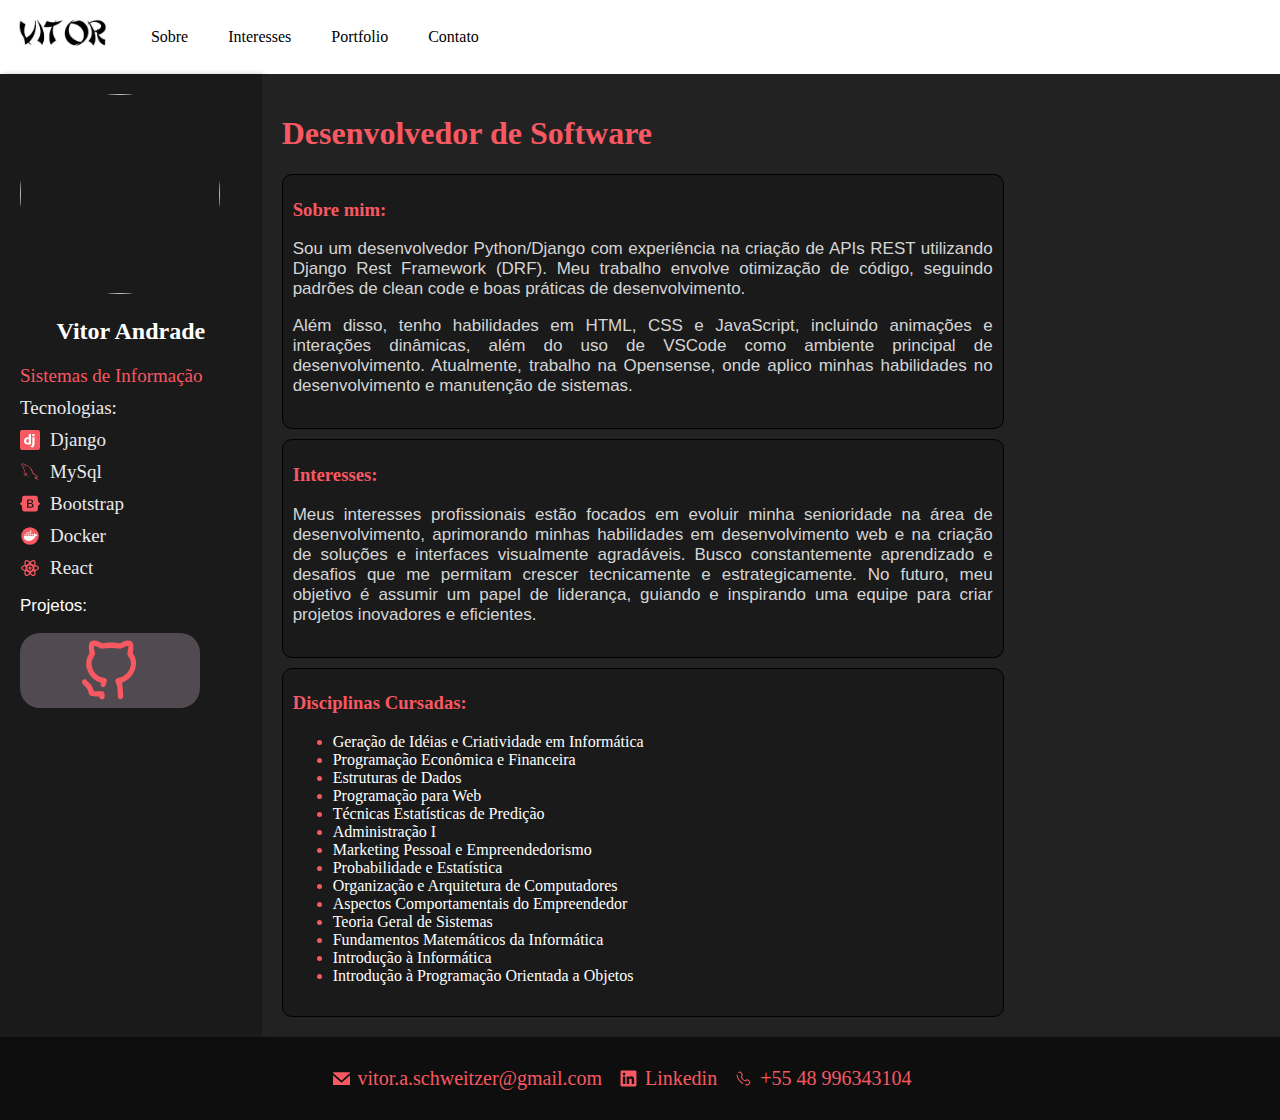
==== index.html @ ad3f9960 "commit_teste" ====
<!DOCTYPE html>
<html lang="pt-br">
<head>
    <meta charset="UTF-8">
    <meta name="viewport" content="width=device-width, initial-scale=1.0">
    <title>Portfolio</title>
    <link rel="stylesheet" href="style.css">
    <link rel="shortcut icon" type="imagex/png" href="https://img.freepik.com/fotos-premium/logotipo-da-letra-v-em-fundo-preto-letras-vermelhas-e-pretas_1308175-94205.jpg?semt=ais_hybrid">
</head>
<body>
<section>
    <header class="header">
        <div class="header-options-display">
            <div>
                <img class="nav-bar-logo" src="images\vitor-logo.JPG" alt="">
            </div>
            <div onclick="scrollto('sobre')">
                Sobre 
            </div>
            <div onclick="scrollto('interesses')">
                Interesses
            </div>
            <div>
                Portfolio
            </div>
            <div onclick="scrollto('contato')">
                Contato
            </div>
</div>
    </header>
</section>

<div class="d-flex h-100">
        <aside class="sidebar">
            <img src="https://avatars.githubusercontent.com/u/170037226?v=4" alt="" class="profile-picture">
            <h2 class="text-center">Vitor Andrade</h2>
            <ul>
                <li><a href="https://sin.ufsc.br" target="_blank" rel="noopener noreferrer"><span class="text-red">Sistemas de Informação</span> </a></li>
                <li ><a href="#">Tecnologias:</a></li>
                <li class="hover"><a href="#"><svg width="20px" height="20px" viewBox="0 0 256 256" version="1.1" xmlns="http://www.w3.org/2000/svg" xmlns:xlink="http://www.w3.org/1999/xlink" preserveAspectRatio="xMidYMid" fill="#000000"><g id="SVGRepo_bgCarrier" stroke-width="0"></g><g id="SVGRepo_tracerCarrier" stroke-linecap="round" stroke-linejoin="round"></g><g id="SVGRepo_iconCarrier"> <g> <rect fill="#f75862" x="0" y="0" width="256" height="256" rx="28"> </rect> <path d="M186.377012,94.197636 L186.377012,160.424478 C186.377012,183.243286 184.707519,194.187745 179.699037,203.649406 C175.060358,212.741266 168.937684,218.490548 156.323731,224.798721 L129.794937,212.183571 C142.410087,206.247593 148.531564,201.05481 152.427049,193.074749 C156.509231,184.91278 157.808923,175.451119 157.808923,150.593015 L157.808923,94.197636 L186.377012,94.197636 Z M140.928486,50.0787207 L140.928486,182.316986 C126.272844,185.099476 115.512688,186.212472 103.826231,186.212472 C68.9487718,186.212472 50.7686431,170.445031 50.7686431,140.205054 C50.7686431,111.079269 70.0629644,92.1583404 99.9295492,92.1583404 C104.567032,92.1583404 108.091519,92.5281423 112.359199,93.6411381 L112.359199,50.0787207 L140.928486,50.0787207 Z M102.713236,115.160254 C88.243093,115.160254 79.8944275,124.065418 79.8944275,139.647359 C79.8944275,154.860696 87.8720944,163.208164 102.527736,163.208164 C105.680028,163.208164 108.278215,163.022665 112.359199,162.467364 L112.359199,116.643052 C109.020212,115.531253 106.237722,115.160254 102.713236,115.160254 Z M186.377012,50.2307105 L186.377012,79.5419941 L157.808923,79.5419941 L157.808923,50.2307105 L186.377012,50.2307105 Z" fill="#FFFFFD"> </path> </g> </g></svg>Django</a></li>
                <li class="hover"><a href="#"><svg width="20px" height="20px" viewBox="0 0 32 32" xmlns="http://www.w3.org/2000/svg" fill="#000000"><g id="SVGRepo_bgCarrier" stroke-width="0"></g><g id="SVGRepo_tracerCarrier" stroke-linecap="round" stroke-linejoin="round"></g><g id="SVGRepo_iconCarrier"><title>file_type_mysql</title><path d="M8.785,6.865a3.055,3.055,0,0,0-.785.1V7h.038a6.461,6.461,0,0,0,.612.785c.154.306.288.611.441.917.019-.019.038-.039.038-.039a1.074,1.074,0,0,0,.4-.957,4.314,4.314,0,0,1-.23-.4c-.115-.191-.364-.287-.517-.44" style="fill:#f75862;fill-rule:evenodd"></path><path d="M27.78,23.553a8.849,8.849,0,0,0-3.712.536c-.287.115-.745.115-.785.478.154.153.172.4.307.613a4.467,4.467,0,0,0,.995,1.167c.4.306.8.611,1.225.879.745.461,1.588.728,2.314,1.187.422.268.842.612,1.264.9.21.153.343.4.611.5v-.058a3.844,3.844,0,0,0-.291-.613c-.191-.19-.383-.363-.575-.554a9.118,9.118,0,0,0-1.99-1.932c-.613-.422-1.953-1-2.2-1.7l-.039-.039a7.69,7.69,0,0,0,1.321-.308c.65-.172,1.243-.133,1.912-.3.307-.077.862-.268.862-.268v-.3c-.342-.34-.587-.795-.947-1.116a25.338,25.338,0,0,0-3.122-2.328c-.587-.379-1.344-.623-1.969-.946-.226-.114-.6-.17-.737-.36a7.594,7.594,0,0,1-.776-1.457c-.548-1.04-1.079-2.193-1.551-3.293a20.236,20.236,0,0,0-.965-2.157A19.078,19.078,0,0,0,11.609,5a9.07,9.07,0,0,0-2.421-.776c-.474-.02-.946-.057-1.419-.075A7.55,7.55,0,0,1,6.9,3.485C5.818,2.8,3.038,1.328,2.242,3.277,1.732,4.508,3,5.718,3.435,6.343A8.866,8.866,0,0,1,4.4,7.762c.133.322.171.663.3,1A22.556,22.556,0,0,0,5.687,11.3a8.946,8.946,0,0,0,.7,1.172c.153.209.417.3.474.645a5.421,5.421,0,0,0-.436,1.419,8.336,8.336,0,0,0,.549,6.358c.3.473,1.022,1.514,1.987,1.116.851-.34.662-1.419.908-2.364.056-.229.019-.379.132-.53V19.3s.483,1.061.723,1.6a10.813,10.813,0,0,0,2.4,2.59A3.514,3.514,0,0,1,14,24.657V25h.427A1.054,1.054,0,0,0,14,24.212a9.4,9.4,0,0,1-.959-1.16,24.992,24.992,0,0,1-2.064-3.519c-.3-.6-.553-1.258-.793-1.857-.11-.231-.11-.58-.295-.7a7.266,7.266,0,0,0-.884,1.313,11.419,11.419,0,0,0-.517,2.921c-.073.02-.037,0-.073.038-.589-.155-.792-.792-1.014-1.332a8.756,8.756,0,0,1-.166-5.164c.128-.405.683-1.681.461-2.068-.111-.369-.48-.58-.682-.871a7.767,7.767,0,0,1-.663-1.237C5.912,9.5,5.69,8.3,5.212,7.216a10.4,10.4,0,0,0-.921-1.489A9.586,9.586,0,0,1,3.276,4.22c-.092-.213-.221-.561-.074-.793a.3.3,0,0,1,.259-.252c.238-.212.921.058,1.16.174a9.2,9.2,0,0,1,1.824.967c.258.194.866.685.866.685h.18c.612.133,1.3.037,1.876.21a12.247,12.247,0,0,1,2.755,1.32,16.981,16.981,0,0,1,5.969,6.545c.23.439.327.842.537,1.3.4.94.9,1.9,1.3,2.814a12.578,12.578,0,0,0,1.36,2.564c.286.4,1.435.612,1.952.822a13.7,13.7,0,0,1,1.32.535c.651.4,1.3.861,1.913,1.3.305.23,1.262.708,1.32,1.091" style="fill:#f75862;fill-rule:evenodd"></path></g></svg>MySql</a></li>
                <li class="hover"><a href="#"><svg width="20px" height="20px" viewBox="0 0 24 24" fill="none" xmlns="http://www.w3.org/2000/svg"><g id="SVGRepo_bgCarrier" stroke-width="0"></g><g id="SVGRepo_tracerCarrier" stroke-linecap="round" stroke-linejoin="round"></g><g id="SVGRepo_iconCarrier"> <path fill-rule="evenodd" clip-rule="evenodd" d="M4.98488 2C3.61546 2 2.60217 3.19858 2.64753 4.49844C2.69105 5.74725 2.63451 7.36461 2.22732 8.68359C1.81892 10.0064 1.1282 10.8444 0 10.952V12.1666C1.1282 12.2742 1.81892 13.1122 2.22732 14.4351C2.63451 15.754 2.69105 17.3714 2.64753 18.6202C2.60217 19.9199 3.61546 21.1186 4.98508 21.1186H19.0169C20.3864 21.1186 21.3995 19.9201 21.3541 18.6202C21.3106 17.3714 21.3671 15.754 21.7743 14.4351C22.1829 13.1122 22.8718 12.2742 24 12.1666V10.952C22.8718 10.8444 22.1829 10.0064 21.7743 8.68359C21.3671 7.36481 21.3106 5.74725 21.3541 4.49844C21.3995 3.19878 20.3864 2 19.0169 2H4.98468H4.98488ZM16.2712 13.7687C16.2712 15.5586 14.9361 16.6441 12.7206 16.6441H8.94915C8.84127 16.6441 8.7378 16.6012 8.66152 16.5249C8.58523 16.4486 8.54237 16.3452 8.54237 16.2373V6.88136C8.54237 6.77347 8.58523 6.67001 8.66152 6.59372C8.7378 6.51743 8.84127 6.47458 8.94915 6.47458H12.6991C14.5464 6.47458 15.7588 7.47525 15.7588 9.01166C15.7588 10.09 14.9433 11.0555 13.9041 11.2245V11.2809C15.3187 11.4361 16.2712 12.4156 16.2712 13.7687ZM12.3094 7.76407H10.1589V10.8015H11.9701C13.3702 10.8015 14.1423 10.2377 14.1423 9.2299C14.1423 8.28556 13.4784 7.76407 12.3094 7.76407ZM10.1589 12.0068V15.3542H12.3885C13.8462 15.3542 14.6184 14.7692 14.6184 13.6699C14.6184 12.5704 13.8246 12.0066 12.2947 12.0066H10.1589V12.0068Z" fill="#f75862"></path> </g></svg>Bootstrap</a></li>
                <li class="hover"><a href="#"><svg width="20px" height="20px" viewBox="0 0 32 32" fill="none" xmlns="http://www.w3.org/2000/svg"><g id="SVGRepo_bgCarrier" stroke-width="0"></g><g id="SVGRepo_tracerCarrier" stroke-linecap="round" stroke-linejoin="round"></g><g id="SVGRepo_iconCarrier"> <circle cx="16" cy="16" r="14" fill="#f75862"></circle> <path d="M18 7H16V9H18V7Z" fill="white"></path> <path d="M10 10H12V12H10V10Z" fill="white"></path> <path d="M6.00155 16.9414C6.17244 19.8427 7.90027 24 14 24C20.8 24 23.8333 19 24.5 16.5C25.3333 16.5 27.2 16 28 14C27.5 13.5 25.5 13.5 24.5 14C24.5 13.2 24 11.5 23 11C22.3333 11.6667 21.3 13.4 22.5 15C22 16 20.6667 16 20 16H6.9429C6.41342 16 5.97041 16.4128 6.00155 16.9414Z" fill="white"></path> <path d="M9 13H7V15H9V13Z" fill="white"></path> <path d="M10 13H12V15H10V13Z" fill="white"></path> <path d="M15 13H13V15H15V13Z" fill="white"></path> <path d="M16 13H18V15H16V13Z" fill="white"></path> <path d="M21 13H19V15H21V13Z" fill="white"></path> <path d="M15 10H13V12H15V10Z" fill="white"></path> <path d="M16 10H18V12H16V10Z" fill="white"></path> </g></svg>Docker</a></li>
                <li class="hover"><a href="#"><svg width="20px" height="20px" viewBox="0 0 24 24" xmlns="http://www.w3.org/2000/svg" fill="#f75862"><g id="SVGRepo_bgCarrier" stroke-width="0"></g><g id="SVGRepo_tracerCarrier" stroke-linecap="round" stroke-linejoin="round"></g><g id="SVGRepo_iconCarrier"> <title>react</title> <rect width="24" height="24" fill="none"></rect> <path d="M12,10.11A1.87,1.87,0,1,1,10.13,12,1.88,1.88,0,0,1,12,10.11M7.37,20c.63.38,2-.2,3.6-1.7a24.22,24.22,0,0,1-1.51-1.9A22.7,22.7,0,0,1,7.06,16c-.51,2.14-.32,3.61.31,4m.71-5.74-.29-.51a7.91,7.91,0,0,0-.29.86c.27.06.57.11.88.16l-.3-.51m6.54-.76.81-1.5-.81-1.5c-.3-.53-.62-1-.91-1.47C13.17,9,12.6,9,12,9s-1.17,0-1.71,0c-.29.47-.61.94-.91,1.47L8.57,12l.81,1.5c.3.53.62,1,.91,1.47.54,0,1.11,0,1.71,0s1.17,0,1.71,0c.29-.47.61-.94.91-1.47M12,6.78c-.19.22-.39.45-.59.72h1.18c-.2-.27-.4-.5-.59-.72m0,10.44c.19-.22.39-.45.59-.72H11.41c.2.27.4.5.59.72M16.62,4c-.62-.38-2,.2-3.59,1.7a24.22,24.22,0,0,1,1.51,1.9,22.7,22.7,0,0,1,2.4.36c.51-2.14.32-3.61-.32-4m-.7,5.74.29.51a7.91,7.91,0,0,0,.29-.86c-.27-.06-.57-.11-.88-.16l.3.51m1.45-7c1.47.84,1.63,3.05,1,5.63,2.54.75,4.37,2,4.37,3.68s-1.83,2.93-4.37,3.68c.62,2.58.46,4.79-1,5.63s-3.45-.12-5.37-1.95c-1.92,1.83-3.91,2.79-5.38,1.95s-1.62-3-1-5.63c-2.54-.75-4.37-2-4.37-3.68S3.08,9.07,5.62,8.32c-.62-2.58-.46-4.79,1-5.63s3.46.12,5.38,1.95c1.92-1.83,3.91-2.79,5.37-1.95M17.08,12A22.51,22.51,0,0,1,18,14.26c2.1-.63,3.28-1.53,3.28-2.26S20.07,10.37,18,9.74A22.51,22.51,0,0,1,17.08,12M6.92,12A22.51,22.51,0,0,1,6,9.74c-2.1.63-3.28,1.53-3.28,2.26S3.93,13.63,6,14.26A22.51,22.51,0,0,1,6.92,12m9,2.26-.3.51c.31,0,.61-.1.88-.16a7.91,7.91,0,0,0-.29-.86l-.29.51M13,18.3c1.59,1.5,3,2.08,3.59,1.7s.83-1.82.32-4a22.7,22.7,0,0,1-2.4.36A24.22,24.22,0,0,1,13,18.3M8.08,9.74l.3-.51c-.31,0-.61.1-.88.16a7.91,7.91,0,0,0,.29.86l.29-.51M11,5.7C9.38,4.2,8,3.62,7.37,4s-.82,1.82-.31,4a22.7,22.7,0,0,1,2.4-.36A24.22,24.22,0,0,1,11,5.7Z"></path> </g></svg>React</a></li>
            </ul>
<p>Projetos:</p>

            <a href="https://github.com/VitorAndradeSchweitzer" target="_blank" rel="noopener noreferrer" class="profile-tech-expose pulse">
<svg width="64px" height="64px" viewBox="0 0 24 24" fill="none" xmlns="http://www.w3.org/2000/svg"><g id="SVGRepo_bgCarrier" stroke-width="0"></g><g id="SVGRepo_tracerCarrier" stroke-linecap="round" stroke-linejoin="round"></g><g id="SVGRepo_iconCarrier"> <path d="M4.0744 2.9938C4.13263 1.96371 4.37869 1.51577 5.08432 1.15606C5.84357 0.768899 7.04106 0.949072 8.45014 1.66261C9.05706 1.97009 9.11886 1.97635 10.1825 1.83998C11.5963 1.65865 13.4164 1.65929 14.7213 1.84164C15.7081 1.97954 15.7729 1.97265 16.3813 1.66453C18.3814 0.651679 19.9605 0.71795 20.5323 1.8387C20.8177 2.39812 20.8707 3.84971 20.6494 5.04695C20.5267 5.71069 20.5397 5.79356 20.8353 6.22912C22.915 9.29385 21.4165 14.2616 17.8528 16.1155C17.5801 16.2574 17.3503 16.3452 17.163 16.4167C16.5879 16.6363 16.4133 16.703 16.6247 17.7138C16.7265 18.2 16.8491 19.4088 16.8973 20.4002C16.9844 22.1922 16.9831 22.2047 16.6688 22.5703C16.241 23.0676 15.6244 23.076 15.2066 22.5902C14.9341 22.2734 14.9075 22.1238 14.9075 20.9015C14.9075 19.0952 14.7095 17.8946 14.2417 16.8658C13.6854 15.6415 14.0978 15.185 15.37 14.9114C17.1383 14.531 18.5194 13.4397 19.2892 11.8146C20.0211 10.2698 20.1314 8.13501 18.8082 6.83668C18.4319 6.3895 18.4057 5.98446 18.6744 4.76309C18.7748 4.3066 18.859 3.71768 18.8615 3.45425C18.8653 3.03823 18.8274 2.97541 18.5719 2.97541C18.4102 2.97541 17.7924 3.21062 17.1992 3.49805L16.2524 3.95695C16.1663 3.99866 16.07 4.0147 15.975 4.0038C13.5675 3.72746 11.2799 3.72319 8.86062 4.00488C8.76526 4.01598 8.66853 3.99994 8.58215 3.95802L7.63585 3.49882C7.04259 3.21087 6.42482 2.97541 6.26317 2.97541C5.88941 2.97541 5.88379 3.25135 6.22447 4.89078C6.43258 5.89203 6.57262 6.11513 5.97101 6.91572C5.06925 8.11576 4.844 9.60592 5.32757 11.1716C5.93704 13.1446 7.4295 14.4775 9.52773 14.9222C10.7926 15.1903 11.1232 15.5401 10.6402 16.9905C10.26 18.1319 10.0196 18.4261 9.46707 18.4261C8.72365 18.4261 8.25796 17.7821 8.51424 17.1082C8.62712 16.8112 8.59354 16.7795 7.89711 16.5255C5.77117 15.7504 4.14514 14.0131 3.40172 11.7223C2.82711 9.95184 3.07994 7.64739 4.00175 6.25453C4.31561 5.78028 4.32047 5.74006 4.174 4.83217C4.09113 4.31822 4.04631 3.49103 4.0744 2.9938Z" fill="#f75862"></path> <path d="M3.33203 15.9454C3.02568 15.4859 2.40481 15.3617 1.94528 15.6681C1.48576 15.9744 1.36158 16.5953 1.66793 17.0548C1.8941 17.3941 2.16467 17.6728 2.39444 17.9025C2.4368 17.9449 2.47796 17.9858 2.51815 18.0257C2.71062 18.2169 2.88056 18.3857 3.05124 18.5861C3.42875 19.0292 3.80536 19.626 4.0194 20.6962C4.11474 21.1729 4.45739 21.4297 4.64725 21.5419C4.85315 21.6635 5.07812 21.7352 5.26325 21.7819C5.64196 21.8774 6.10169 21.927 6.53799 21.9559C7.01695 21.9877 7.53592 21.998 7.99999 22.0008C8.00033 22.5527 8.44791 23.0001 8.99998 23.0001C9.55227 23.0001 9.99998 22.5524 9.99998 22.0001V21.0001C9.99998 20.4478 9.55227 20.0001 8.99998 20.0001C8.90571 20.0001 8.80372 20.0004 8.69569 20.0008C8.10883 20.0026 7.34388 20.0049 6.67018 19.9603C6.34531 19.9388 6.07825 19.9083 5.88241 19.871C5.58083 18.6871 5.09362 17.8994 4.57373 17.2891C4.34391 17.0194 4.10593 16.7834 3.91236 16.5914C3.87612 16.5555 3.84144 16.5211 3.80865 16.4883C3.5853 16.265 3.4392 16.1062 3.33203 15.9454Z" fill="#f75862"></path> </g></svg>
            </a>
        </aside>



<main class="section w-100">
        <div class="d-flex">
            <section class="profile-resum" id="sobre">
                    <h1 class="text-red text-bold"><b> Desenvolvedor de Software </b> </h1>
                    <section class="profile-resum-section">
                    <h3 class="text-red ">Sobre mim:</h3>
                    <div class="text-content">
                    <p class="text-muted">Sou um desenvolvedor Python/Django com experiência na criação de APIs REST utilizando Django Rest Framework (DRF). Meu trabalho envolve otimização de código, seguindo padrões de clean code e boas práticas de desenvolvimento.</p>
                <p class="text-muted">Além disso, tenho habilidades em HTML, CSS e JavaScript, incluindo animações e interações dinâmicas, além do uso de VSCode como ambiente principal de desenvolvimento. Atualmente, trabalho na Opensense, onde aplico minhas habilidades no desenvolvimento e manutenção de sistemas.</p>     
            </div>
        </section>

        <section class="profile-resum-section" id="interesses">
            <h3 class="text-red ">Interesses:</h3>
            <div class="text-content">
            <p class="text-muted">Meus interesses profissionais estão focados em evoluir minha senioridade na área de desenvolvimento, aprimorando minhas habilidades em desenvolvimento web e na criação de soluções e interfaces visualmente agradáveis. Busco constantemente aprendizado e desafios que me permitam crescer tecnicamente e estrategicamente. No futuro, meu objetivo é assumir um papel de liderança, guiando e inspirando uma equipe para criar projetos inovadores e eficientes.</p>
    </div>
</section>

<section class="profile-resum-section">
    <h3 class="text-red ">Disciplinas Cursadas:</h3>
    <ul class="ul-courses">
        <li>Geração de Idéias e Criatividade em Informática</li>
        <li>Programação Econômica e Financeira</li>
        <li>Estruturas de Dados</li>
        <li>Programação para Web</li>
        <li>Técnicas Estatísticas de Predição</li>
        <li>Administração I</li>
        <li>Marketing Pessoal e Empreendedorismo</li>
        <li>Probabilidade e Estatística</li>
        <li>Organização e Arquitetura de Computadores</li>
        <li>Aspectos Comportamentais do Empreendedor</li>
        <li>Teoria Geral de Sistemas</li>
        <li>Fundamentos Matemáticos da Informática</li>
        <li>Introdução à Informática</li>
        <li>Introdução à Programação Orientada a Objetos</li>
    </ul>



        </div>


    </main>

</div>
<section>
    <footer class="footer " id="contato">
        <div class="display-footer-cotent text-red footer-text">
  
            <a target="_blank" rel="noopener noreferrer" href="https://www.linkedin.com/in/vitorandradeschweitzer/" class="display-footer-text link-no-detail hover"><svg class="svg-footer-ajust" width="17px" height="17px" viewBox="0 -2.5 20 20" version="1.1" xmlns="http://www.w3.org/2000/svg" xmlns:xlink="http://www.w3.org/1999/xlink" fill="#000000"><g id="SVGRepo_bgCarrier" stroke-width="0"></g><g id="SVGRepo_tracerCarrier" stroke-linecap="round" stroke-linejoin="round"></g><g id="SVGRepo_iconCarrier"> <title>email [#1572]</title> <desc>Created with Sketch.</desc> <defs> </defs> <g id="Page-1" stroke="none" stroke-width="1" fill="none" fill-rule="evenodd"> <g id="Dribbble-Light-Preview" transform="translate(-340.000000, -922.000000)" fill="#f75862"> <g id="icons" transform="translate(56.000000, 160.000000)"> <path d="M294,774.474 L284,765.649 L284,777 L304,777 L304,765.649 L294,774.474 Z M294.001,771.812 L284,762.981 L284,762 L304,762 L304,762.981 L294.001,771.812 Z" id="email-[#1572]"> </path> </g> </g> </g> </g></svg>vitor.a.schweitzer@gmail.com</a>
            <a target="_blank" rel="noopener noreferrer" href="https://www.linkedin.com/in/vitorandradeschweitzer/" class="display-footer-text link-no-detail hover"><svg fill="#f75862" width="17px" height="17px" viewBox="0 0 32 32" version="1.1" xmlns="http://www.w3.org/2000/svg"><g id="SVGRepo_bgCarrier" stroke-width="0"></g><g id="SVGRepo_tracerCarrier" stroke-linecap="round" stroke-linejoin="round"></g><g id="SVGRepo_iconCarrier"> <title>linkedin</title> <path d="M28.778 1.004h-25.56c-0.008-0-0.017-0-0.027-0-1.199 0-2.172 0.964-2.186 2.159v25.672c0.014 1.196 0.987 2.161 2.186 2.161 0.010 0 0.019-0 0.029-0h25.555c0.008 0 0.018 0 0.028 0 1.2 0 2.175-0.963 2.194-2.159l0-0.002v-25.67c-0.019-1.197-0.994-2.161-2.195-2.161-0.010 0-0.019 0-0.029 0h0.001zM9.9 26.562h-4.454v-14.311h4.454zM7.674 10.293c-1.425 0-2.579-1.155-2.579-2.579s1.155-2.579 2.579-2.579c1.424 0 2.579 1.154 2.579 2.578v0c0 0.001 0 0.002 0 0.004 0 1.423-1.154 2.577-2.577 2.577-0.001 0-0.002 0-0.003 0h0zM26.556 26.562h-4.441v-6.959c0-1.66-0.034-3.795-2.314-3.795-2.316 0-2.669 1.806-2.669 3.673v7.082h-4.441v-14.311h4.266v1.951h0.058c0.828-1.395 2.326-2.315 4.039-2.315 0.061 0 0.121 0.001 0.181 0.003l-0.009-0c4.5 0 5.332 2.962 5.332 6.817v7.855z"></path> </g></svg>Linkedin</a>
            <div  class="display-footer-text link-no-detail hover"><svg width="17px" height="17px" viewBox="0 0 24 24" fill="none" xmlns="http://www.w3.org/2000/svg"><g id="SVGRepo_bgCarrier" stroke-width="0"></g><g id="SVGRepo_tracerCarrier" stroke-linecap="round" stroke-linejoin="round"></g><g id="SVGRepo_iconCarrier"> <path d="M15.1008 15.0272L15.6446 15.5437V15.5437L15.1008 15.0272ZM15.5562 14.5477L15.0124 14.0312V14.0312L15.5562 14.5477ZM17.9729 14.2123L17.5987 14.8623H17.5987L17.9729 14.2123ZM19.8834 15.312L19.5092 15.962L19.8834 15.312ZM20.4217 18.7584L20.9655 19.275L20.9655 19.2749L20.4217 18.7584ZM19.0012 20.254L18.4574 19.7375L19.0012 20.254ZM17.6763 20.9631L17.75 21.7095L17.6763 20.9631ZM7.8154 16.4752L8.3592 15.9587L7.8154 16.4752ZM3.75185 6.92574C3.72965 6.51212 3.37635 6.19481 2.96273 6.21701C2.54911 6.23921 2.23181 6.59252 2.25401 7.00613L3.75185 6.92574ZM9.19075 8.80507L9.73454 9.32159L9.19075 8.80507ZM9.47756 8.50311L10.0214 9.01963L9.47756 8.50311ZM9.63428 5.6931L10.2467 5.26012L9.63428 5.6931ZM8.3733 3.90961L7.7609 4.3426V4.3426L8.3733 3.90961ZM4.7177 3.09213C4.43244 3.39246 4.44465 3.86717 4.74498 4.15244C5.04531 4.4377 5.52002 4.42549 5.80529 4.12516L4.7177 3.09213ZM11.0632 13.0559L11.607 12.5394L11.0632 13.0559ZM10.6641 19.8123C11.0148 20.0327 11.4778 19.9271 11.6982 19.5764C11.9186 19.2257 11.8129 18.7627 11.4622 18.5423L10.6641 19.8123ZM15.113 20.0584C14.7076 19.9735 14.3101 20.2334 14.2252 20.6388C14.1403 21.0442 14.4001 21.4417 14.8056 21.5266L15.113 20.0584ZM15.6446 15.5437L16.1 15.0642L15.0124 14.0312L14.557 14.5107L15.6446 15.5437ZM17.5987 14.8623L19.5092 15.962L20.2575 14.662L18.347 13.5623L17.5987 14.8623ZM19.8779 18.2419L18.4574 19.7375L19.545 20.7705L20.9655 19.275L19.8779 18.2419ZM8.3592 15.9587C4.48307 11.8778 3.83289 8.43556 3.75185 6.92574L2.25401 7.00613C2.35326 8.85536 3.13844 12.6403 7.27161 16.9917L8.3592 15.9587ZM9.73454 9.32159L10.0214 9.01963L8.93377 7.9866L8.64695 8.28856L9.73454 9.32159ZM10.2467 5.26012L8.98569 3.47663L7.7609 4.3426L9.02189 6.12608L10.2467 5.26012ZM9.19075 8.80507C8.64695 8.28856 8.64626 8.28929 8.64556 8.29002C8.64533 8.29028 8.64463 8.29102 8.64415 8.29152C8.6432 8.29254 8.64223 8.29357 8.64125 8.29463C8.63928 8.29675 8.63724 8.29896 8.63515 8.30127C8.63095 8.30588 8.6265 8.31087 8.62182 8.31625C8.61247 8.32701 8.60219 8.33931 8.5912 8.3532C8.56922 8.38098 8.54435 8.41511 8.51826 8.45588C8.46595 8.53764 8.40921 8.64531 8.36117 8.78033C8.26346 9.0549 8.21022 9.4185 8.27675 9.87257C8.40746 10.7647 8.99202 11.9644 10.5194 13.5724L11.607 12.5394C10.1793 11.0363 9.82765 10.1106 9.7609 9.65511C9.72871 9.43536 9.76142 9.31957 9.77436 9.28321C9.78163 9.26277 9.78639 9.25709 9.78174 9.26437C9.77948 9.26789 9.77498 9.27451 9.76742 9.28407C9.76363 9.28885 9.75908 9.29437 9.75364 9.30063C9.75092 9.30375 9.74798 9.30706 9.7448 9.31056C9.74321 9.31231 9.74156 9.3141 9.73985 9.31594C9.739 9.31686 9.73813 9.31779 9.73724 9.31873C9.7368 9.3192 9.73612 9.31992 9.7359 9.32015C9.73522 9.32087 9.73454 9.32159 9.19075 8.80507ZM10.5194 13.5724C12.0422 15.1757 13.1924 15.806 14.0699 15.9485C14.5201 16.0216 14.8846 15.9632 15.1606 15.8544C15.2955 15.8012 15.4023 15.7387 15.4824 15.6819C15.5223 15.6535 15.5556 15.6266 15.5825 15.6031C15.5959 15.5913 15.6078 15.5803 15.6181 15.5703C15.6233 15.5654 15.628 15.5606 15.6324 15.5562C15.6346 15.554 15.6368 15.5518 15.6388 15.5497C15.6398 15.5487 15.6408 15.5477 15.6417 15.5467C15.6422 15.5462 15.6429 15.5454 15.6432 15.5452C15.6439 15.5444 15.6446 15.5437 15.1008 15.0272C14.557 14.5107 14.5577 14.51 14.5583 14.5093C14.5586 14.509 14.5592 14.5083 14.5597 14.5078C14.5606 14.5069 14.5615 14.506 14.5623 14.5051C14.5641 14.5033 14.5658 14.5015 14.5675 14.4998C14.5708 14.4965 14.574 14.4933 14.577 14.4904C14.5831 14.4846 14.5885 14.4796 14.5933 14.4754C14.6029 14.467 14.61 14.4616 14.6146 14.4584C14.6239 14.4517 14.623 14.454 14.6102 14.459C14.5909 14.4666 14.5001 14.4987 14.3103 14.4679C13.9078 14.4025 13.0391 14.0472 11.607 12.5394L10.5194 13.5724ZM8.98569 3.47663C7.9721 2.04305 5.94388 1.80119 4.7177 3.09213L5.80529 4.12516C6.32812 3.57471 7.24855 3.61795 7.7609 4.3426L8.98569 3.47663ZM18.4574 19.7375C18.1783 20.0313 17.8864 20.1887 17.6026 20.2167L17.75 21.7095C18.497 21.6357 19.1016 21.2373 19.545 20.7705L18.4574 19.7375ZM10.0214 9.01963C10.9889 8.00095 11.0574 6.40678 10.2467 5.26012L9.02189 6.12608C9.44404 6.72315 9.3793 7.51753 8.93377 7.9866L10.0214 9.01963ZM19.5092 15.962C20.3301 16.4345 20.4907 17.5968 19.8779 18.2419L20.9655 19.2749C22.2705 17.901 21.8904 15.6019 20.2575 14.662L19.5092 15.962ZM16.1 15.0642C16.4854 14.6584 17.086 14.5672 17.5987 14.8623L18.347 13.5623C17.2485 12.93 15.8862 13.1113 15.0124 14.0312L16.1 15.0642ZM11.4622 18.5423C10.4785 17.9241 9.43149 17.0876 8.3592 15.9587L7.27161 16.9917C8.42564 18.2067 9.56897 19.1241 10.6641 19.8123L11.4622 18.5423ZM17.6026 20.2167C17.0561 20.2707 16.1912 20.2842 15.113 20.0584L14.8056 21.5266C16.0541 21.788 17.0742 21.7762 17.75 21.7095L17.6026 20.2167Z" fill="#f75862"></path> </g></svg>+55 48 996343104</div>
            <div></div>
            <div></div>
        </div>
    </footer>
</section>
</body>

<script>
    function scrollto(id){
    element = document.getElementById(id)
    element.scrollIntoView({ behavior: "smooth", block: "start", inline: "nearest" });
    }
</script>
</html>
---- style.css ----
html, body {
    height: 100%;
    margin: 0;
    padding: 0;
}

p{
    font-size: 17px;
    font-family: sans-serif;
}

ul li{

    color:white
}

table tr th {
    color: #f75862
}

table tr td {
    color: white
}

ul li a{
    text-decoration: none;
    font-size: 18px;
    color: white;
}

.w-100{
    width: 100%;
}
.h-100{
    height: fit-content;
}


.text-white{
    color: white;
}

.text-muted{
    color: rgb(213, 213, 213);
}

.text-red{
    color: #f75862;
}

.text-center{
    text-align: center;
}

.text-subtitle{
    font-size: large;
}

.section{
    padding: 20px;
    background-color: #222222
}


.nav-bar-logo{
    max-width: 200px;
    max-height: 40px;
}

.profile-picture {
    width: 200px;
    height: 200px;
    border-radius: 50%;
    /* shape-outside: circle(50%);
    float: left; 
    margin-right: 20px;  */
}

.text-content {
    text-align: justify;
    max-width: 700px;
}

.header{
    display: block;
    padding: 15px;
    box-shadow: 10px 10px 10px rgba(0, 0, 0, 0.122);

}

.header-options-display{
    display: flex;
    flex-direction: row;
    gap: 40px;
    align-items: center;
    

}

.header-options-display div{
    cursor: pointer;
    transition: ease-in-out 0.15s;
}

.header-options-display div:hover{
    color: red;
}

.d-flex{
    display: flex;
}

.profile-tech-expose{
    margin-top: 5px;
    cursor: pointer;
    background-color: rgb(208, 184, 208, 0.3);
    border-radius: 20px;
    max-width: 180px;
    height: 75px;
    backdrop-filter: blur(10px);
    display: flex;
    justify-content: center;
    align-items: center;
    transition: ease-in-out 0.3s;
    box-shadow: 0 0 0 0 rgba(222, 84, 72, 1);
    transform: scale(1);
    animation: pulse 2s infinite;
}

.profile-tech-expose:hover{
    transform: scale(1.05);
}



@keyframes pulse {
    0% {
        transform: scale(0.95);
        box-shadow: 0 0 0 0 rgba(222, 84, 72, 0.7);
    }

    70% {
        transform: scale(1);
        box-shadow: 0 0 0 15px rgba(222, 84, 72, 0);
    }

    100% {
        transform: scale(0.95);
        box-shadow: 0 0 0 0 rgba(222, 84, 72, 0);
    }
}           
    


.sidebar {
    width: 290px;
    max-height: 150vh; 
    background: #1a1a1a;
    color: white;
    padding: 20px;
    box-shadow: 2px 0 5px rgba(0, 0, 0, 0.2);
}




.sidebar ul {
    list-style: none; 
    padding: 0;
    margin: 0;
}

.sidebar ul li {
    margin: 10px 0;
}

.sidebar ul li a {
    text-decoration: none;
    color: #eaeaea;
    font-size: 19px;
    display: flex;
    align-items: center; 
    gap: 10px; 
}

.sidebar ul li a svg {
    width: 20px;
    height: 20px;
    fill: #f75862; 
}

.ul-courses li::marker{
    color: #f75862; 
}


.profile-resum-section{
    margin-top: 10px;
    padding: 5px 10px 15px 10px;

    background-color: #1a1a1a;
    border-radius: 10px;
    border: 1px solid black;
    transition: ease-in-out 0.3s;
}

.profile-resum-section:hover{
    transform: scale(1.04);
    
    border: 1px solid #f75862;

}


.footer{
    display: block;
 
    
    padding: 30px 20px;
    background-color: #0e0e0e;
}

.display-footer-cotent{
    display: flex;
    align-items: center;
    justify-content: center;
    gap: 18px;
}

.display-footer-text{
    display: flex;
    align-items: center;
    justify-content: center;
    gap: 8px;
    cursor: pointer;
}
.footer-text{
    font-size: 20px;
}

.hover{
    transition: ease-in-out 0.4s;
}

.hover:hover{
    transform: scale(1.09);
    filter: brightness(1.33);
}

.link-no-detail{
    text-decoration: none;
    color: #f75862;
}
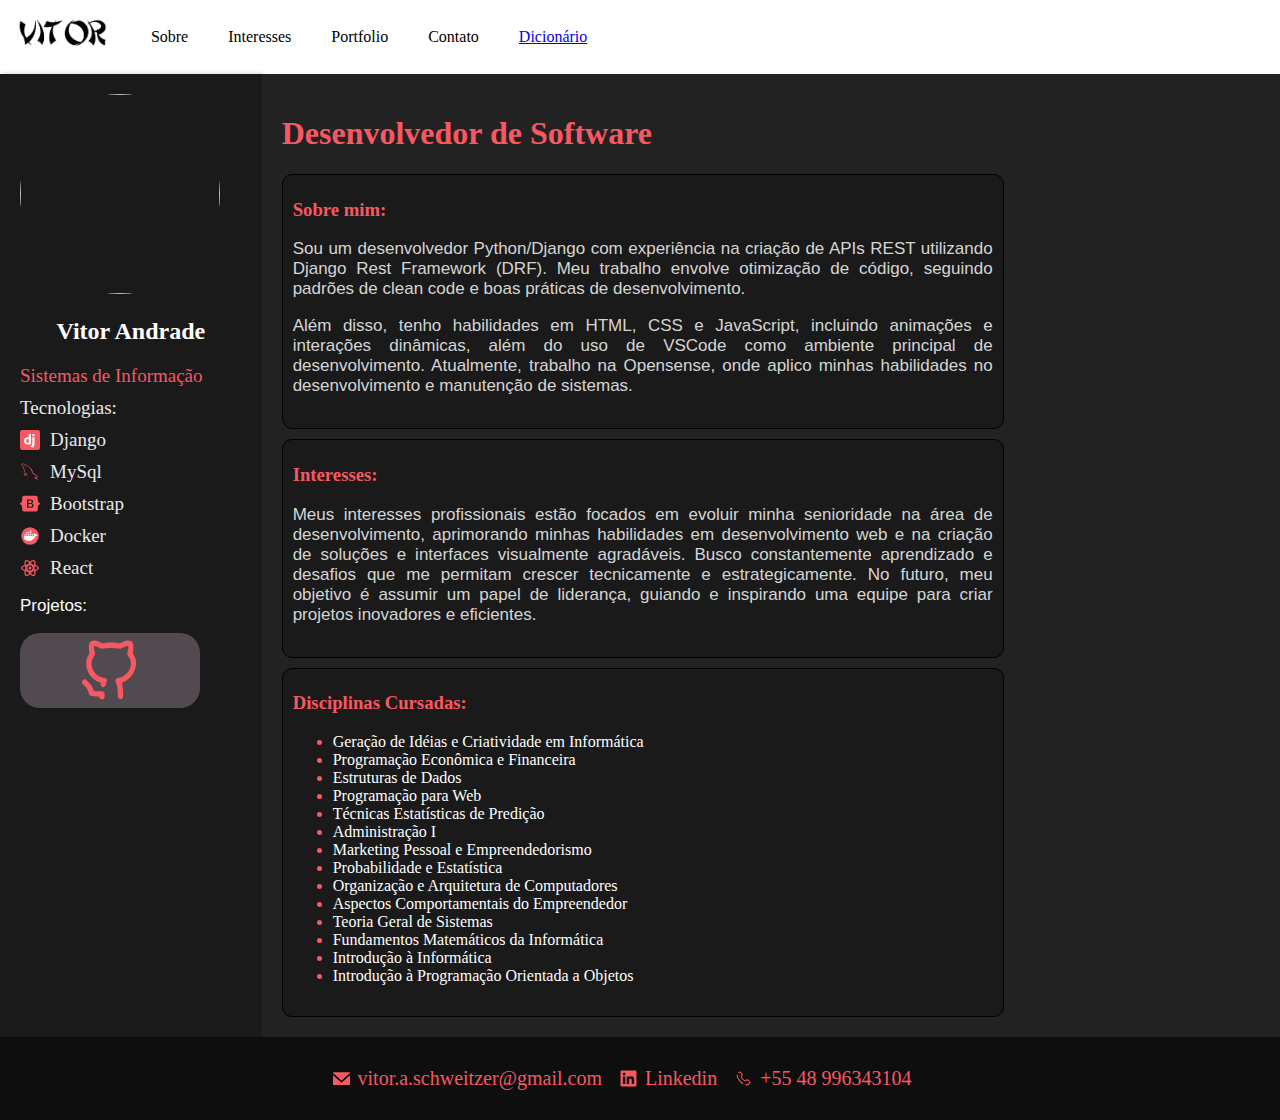
==== commit 22c145a0: ""testando commit"" ====
--- a/index.html
+++ b/index.html
@@ -26,6 +26,9 @@
             <div onclick="scrollto('contato')">
                 Contato
             </div>
+            <a href="/html_dict.html">
+                Dicionário
+            </a>
 </div>
     </header>
 </section>
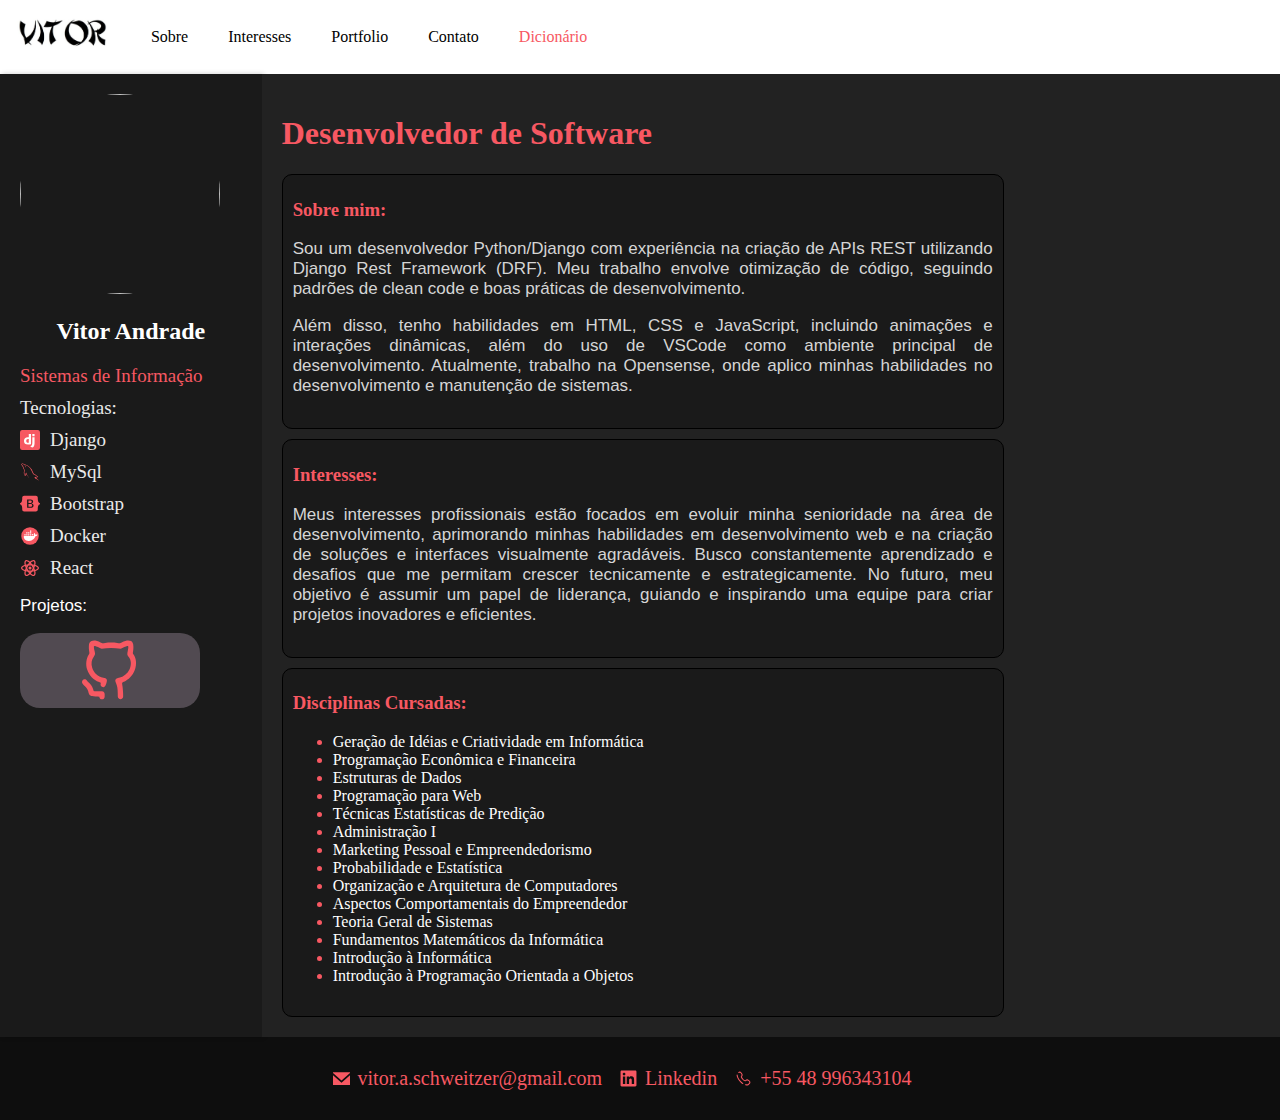
==== commit add530c6: "testando commit" ====
--- a/index.html
+++ b/index.html
@@ -20,13 +20,13 @@
             <div onclick="scrollto('interesses')">
                 Interesses
             </div>
-            <div>
+            <div >
                 Portfolio
             </div>
             <div onclick="scrollto('contato')">
                 Contato
             </div>
-            <a href="/html_dict.html">
+            <a href="/html_dict.html" class="link-no-detail">
                 Dicionário
             </a>
 </div>
